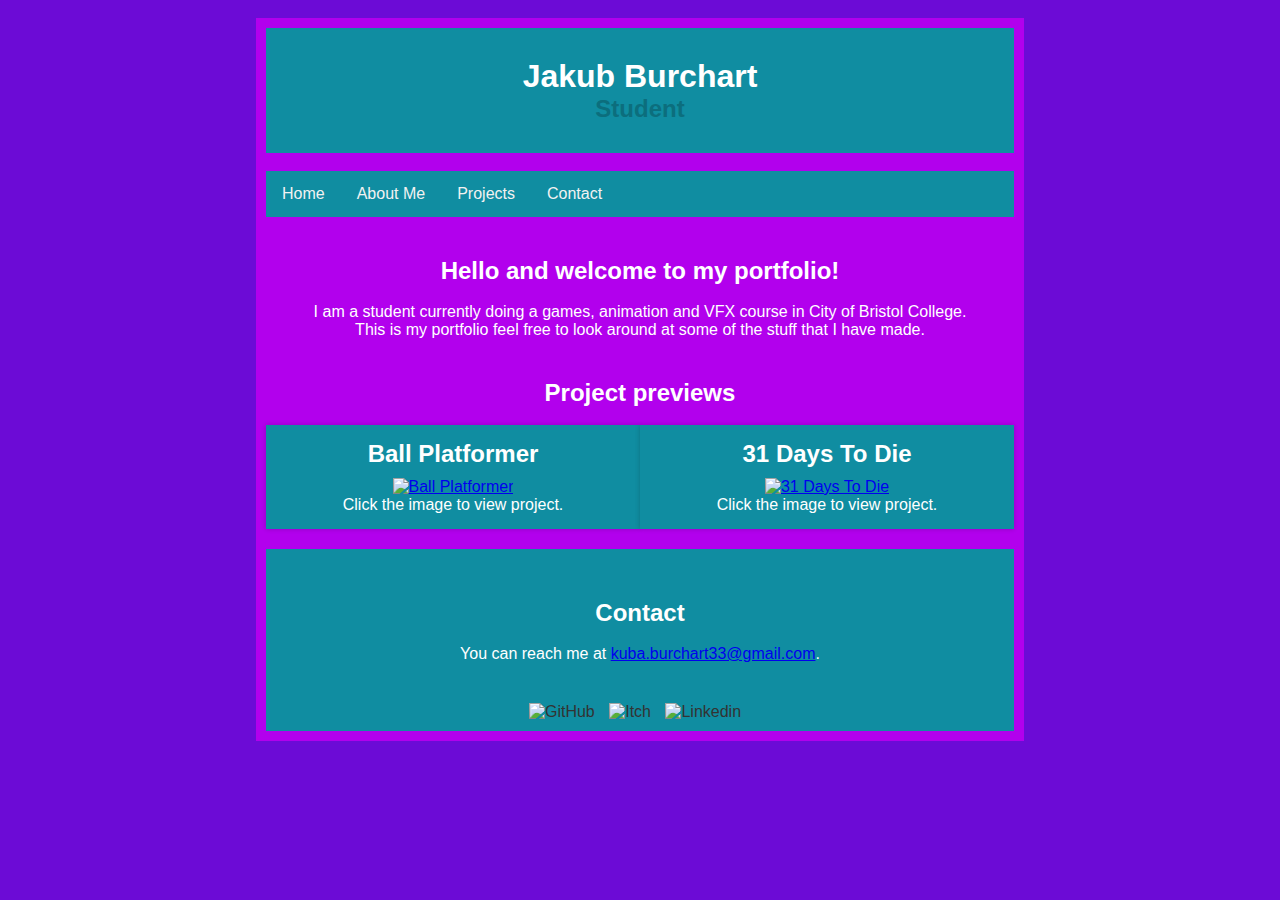
==== index.html @ c7e7e475 "responsive 2 columns" ====
<!DOCTYPE html>
<html lang="en">
<head>
    <meta charset="UTF-8">
    <meta name="viewport" content="width=device-width, initial-scale=1.0">
    <title>Jakub Burchart - Portfolio</title>
    <link rel="icon" type="image/x-icon" href="github-icon.png">
    <link rel="stylesheet" href="style.css">
</head>
<body>
    <br>
    <div class="row">
        <div class="column lside">

        </div>

        <div class="column middle">

            <header>
                <h1>Jakub Burchart</h1>
                <h2 style="color:#0C6E7D">Student</h2>
            </header>
            <br>

            <div class="topnav">
                <a href="index.html">Home</a>
                <a href="about.html">About Me</a>
                <a href="projects.html">Projects</a>
                <a href="#contact">Contact</a>
            </div>



            <section id="home">
                <h2>Hello and welcome to my portfolio!</h2>
                <br>
                <p>I am a student currently doing a games, 
                    animation and VFX course in City of Bristol College. 
                    This is my portfolio feel free to look around at some 
                    of the stuff that I have made.</p>
            </section>

            <section id="personal">
                <h2>Project previews</h2>
                <br>
                <div class="columns">
                    <div class="project">
                        <h2 class="project-title">Ball Platformer</h2>
                        <a href="projects.html#BallPlatformer"><img src="BallPlatformer.png" alt="Ball Platformer"class="project-images"></a>
                        <p>Click the image to view project.</p>
                    </div>
                    
                    <div class="project">
                        <h2 class="project-title"">31 Days To Die</h2>
                        <a href="projects.html#31DaysToDie"><img src="31DaysToDie.PNG" alt="31 Days To Die" class="project-images"></a>
                        <p>Click the image to view project.</p>
                    </div>
                </div>
                
            </section>

            <footer>
                <section id="contact">
                    <h2>Contact</h2>
                    <br>
                    <p>You can reach me at <a href="mailto:kuba.burchart33@gmail.com">kuba.burchart33@gmail.com</a>.</p>
                </section>
                <div class="social">
                    <a href="https://github.com/Cosmava" target="_blank"><img src="github-icon.png" alt="GitHub"></a>
                    <a href="https://cosmava.itch.io/" target="_blank"><img src="itch-icon.png" alt="Itch"></a>
                    <a href="https://www.linkedin.com/in/jakub-burchart-843a45293/" target="_blank"><img src="linkedin-icon.png" alt="Linkedin"></a>
                    <!-- Add links to your other social media profiles here -->
                </div>
            </footer>

            </div>
        

        <div class="column rside">
        
        </div>
    </div>

    <br>
</body>
<!-- V&J <3 -->
</html>
---- style.css ----
*{
    box-sizing: border-box;
}

/* Reset some default styles */
body, h1, h2, h3, p {
    margin: 0;
    padding: 0;
}

/* Set a background color and text color */
body {
    background-color: #6C0BD6;
    color: #fff;
    font-family: sans-serif;
}

/* Style the header and navigation menu */
header {
    background-color: #108DA1;
    color: #fff;
    padding: 30px 0;
    text-align: center;
}

.topnav{
    overflow: hidden;
    background-color: #108DA1;
}

.topnav a{
    float: left;
    display: block;
    color: #f2f2f2;
    text-align: center;
    padding: 14px 16px;
    text-decoration: none;
}
.topnav a:hover{
    background-color: #0C6E7D;
}

.column{
    float: left;
    padding: 10px;
}

.column.lside{
    width: 20%;
    text-align: left;

}
.column.middle{
    width: 60%;
    text-align: center; 
    background-color: #B200ED;   
}
.column.rside{
    width: 20%;
    text-align: right;
}
.row:after{
    content: "";
    display: table;
    clear: both;
}

/* Style the sections */
section {
    padding: 40px;
}

.project-title{
    margin-bottom: 10px;
}

#personal{
    margin: 0;
    padding: 0;
}

.columns{
    display: flex;
}



/* Style the project boxes */
.project {
    width: 50%;
    margin-bottom: 20px;
    padding: 15px;
    background-color: #108DA1;
    box-shadow: 0px 0px 5px rgba(0, 0, 0, 0.2);
    text-align: center;
}

.project-images{
    height: 20vh;
    width: 25vw;
    object-fit: cover;

}

@media(max-width: 700px){
    .columns{
        display: block;
    }
    .project{
        width: 100%;
    }

    .project-images{
        width: 40vw;


    }

}

@media(min-width: 1000px){
    .project{
        text-align: center;
    }
    .project-images{
        height: 30vh;


    }
}

/* Style the social media links */
.social a {
    margin-right: 10px;
    text-decoration: none;
    color: #333;
}


/* Style the footer */
footer {
    background-color: #108DA1;
    color: #fff;
    text-align: center;
    padding: 10px 0;
}

footer img {
    width: 30px;
    height: 30px;
}

.textLink{
    color:white;
}

/* .responsive {
    max-width: 100%;
    height: auto;
  } */

@media only screen and (max-width: 800px) {
    /* For mobile phones: */
         .topnav a{
        width: 100%;
        }
        h1 {
            font-size: 4vw;
        }
        h2{
            font-size: 3vw;
        }
        h3{
            font-size: 2vw;
        }
        a{
            font-size: 3vw;
        }
    }
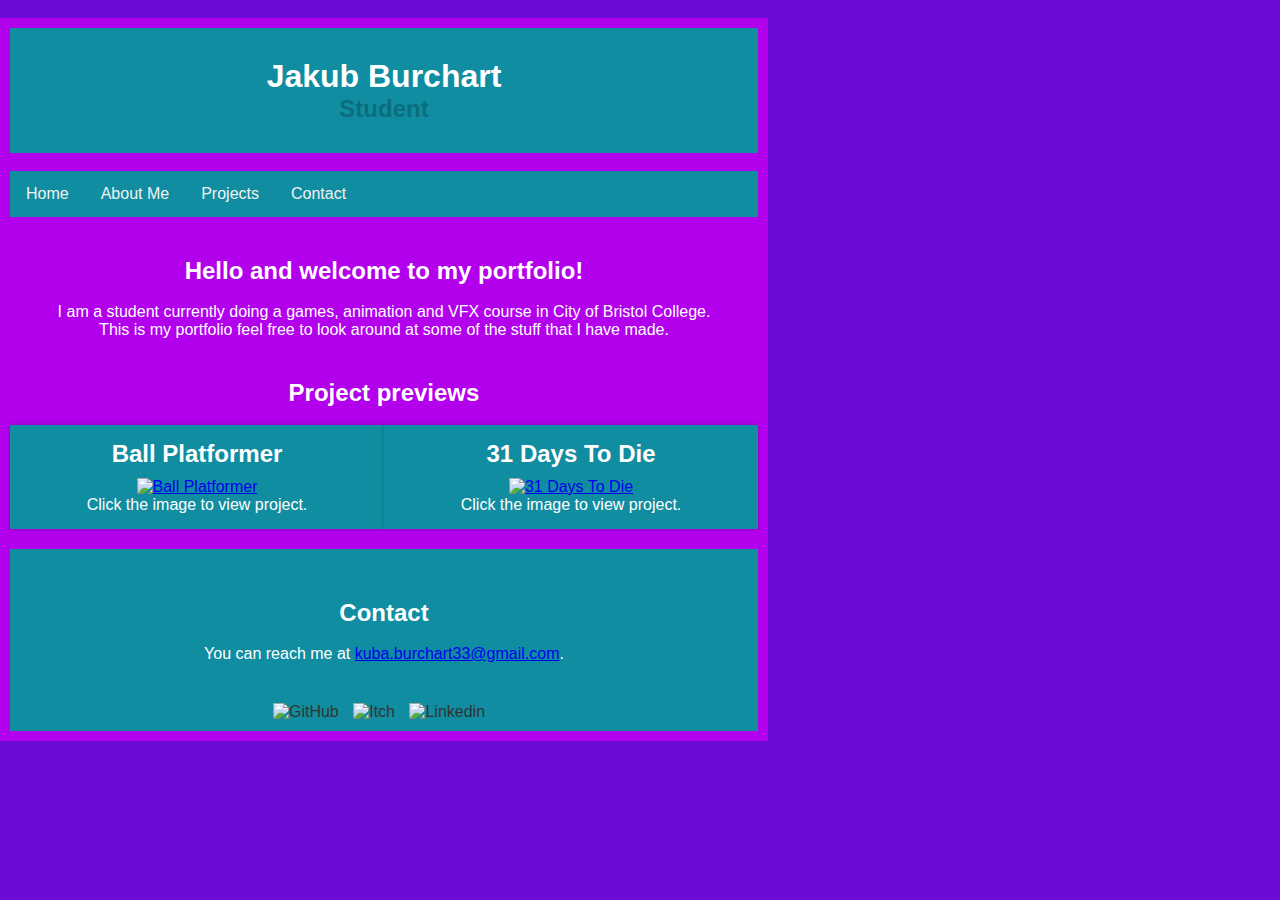
==== commit b65aaa77: "last correction :)" ====
--- a/index.html
+++ b/index.html
@@ -10,9 +10,9 @@
 <body>
     <br>
     <div class="row">
-        <div class="column lside">
+        <!-- <div class="column lside">
 
-        </div>
+        </div> -->
 
         <div class="column middle">
 
@@ -76,7 +76,7 @@
             </div>
         
 
-        <div class="column rside">
+        <div>
         
         </div>
     </div>
--- a/style.css
+++ b/style.css
@@ -59,11 +59,11 @@
     width: 20%;
     text-align: right;
 }
-.row:after{
+/* .row:after{
     content: "";
     display: table;
     clear: both;
-}
+} */
 
 /* Style the sections */
 section {
@@ -83,7 +83,10 @@
     display: flex;
 }
 
-
+#professional{
+    padding: 0;
+    margin-bottom: 20px;
+}
 
 /* Style the project boxes */
 .project {
@@ -95,6 +98,23 @@
     text-align: center;
 }
 
+.project1{
+    padding: 15px;
+    background-color: #108DA1;
+    box-shadow: 0px 0px 5px rgba(0, 0, 0, 0.2);
+    text-align: center;
+    margin-left: 30px;
+    margin-right: 30px;
+    display: flex;
+    flex-direction: column;
+}
+
+
+.paragraph{
+    margin: 10px 10px;
+}
+
+
 .project-images{
     height: 20vh;
     width: 25vw;
@@ -111,11 +131,13 @@
     }
 
     .project-images{
-        width: 40vw;
-
-
-    }
-
+        width: 180px;
+    }
+
+}
+
+.column.middle{
+    min-width: 500px;
 }
 
 @media(min-width: 1000px){
@@ -126,6 +148,12 @@
         height: 30vh;
 
 
+    }
+}
+
+@media(max-width: 630px){
+    .column.middle{
+        width: 100%;
     }
 }
 
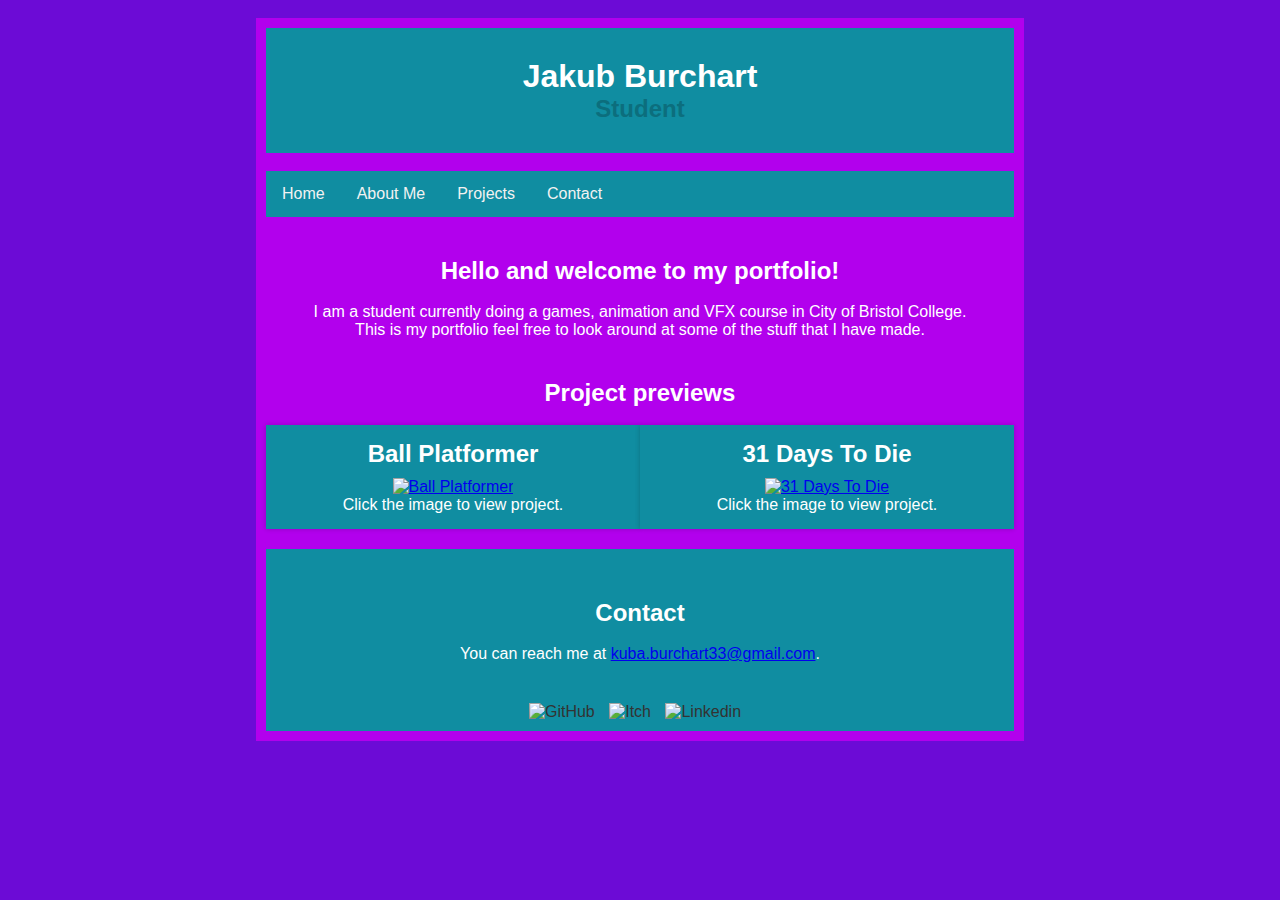
==== commit 92c8d3fb: "made the home page aligned to center" ====
--- a/index.html
+++ b/index.html
@@ -10,9 +10,9 @@
 <body>
     <br>
     <div class="row">
-        <!-- <div class="column lside">
+        <div class="column lside">
 
-        </div> -->
+        </div>
 
         <div class="column middle">
 
--- a/style.css
+++ b/style.css
@@ -155,6 +155,11 @@
     .column.middle{
         width: 100%;
     }
+
+    .project-images{
+        width: 300px;
+        height: 200px;
+    }
 }
 
 /* Style the social media links */
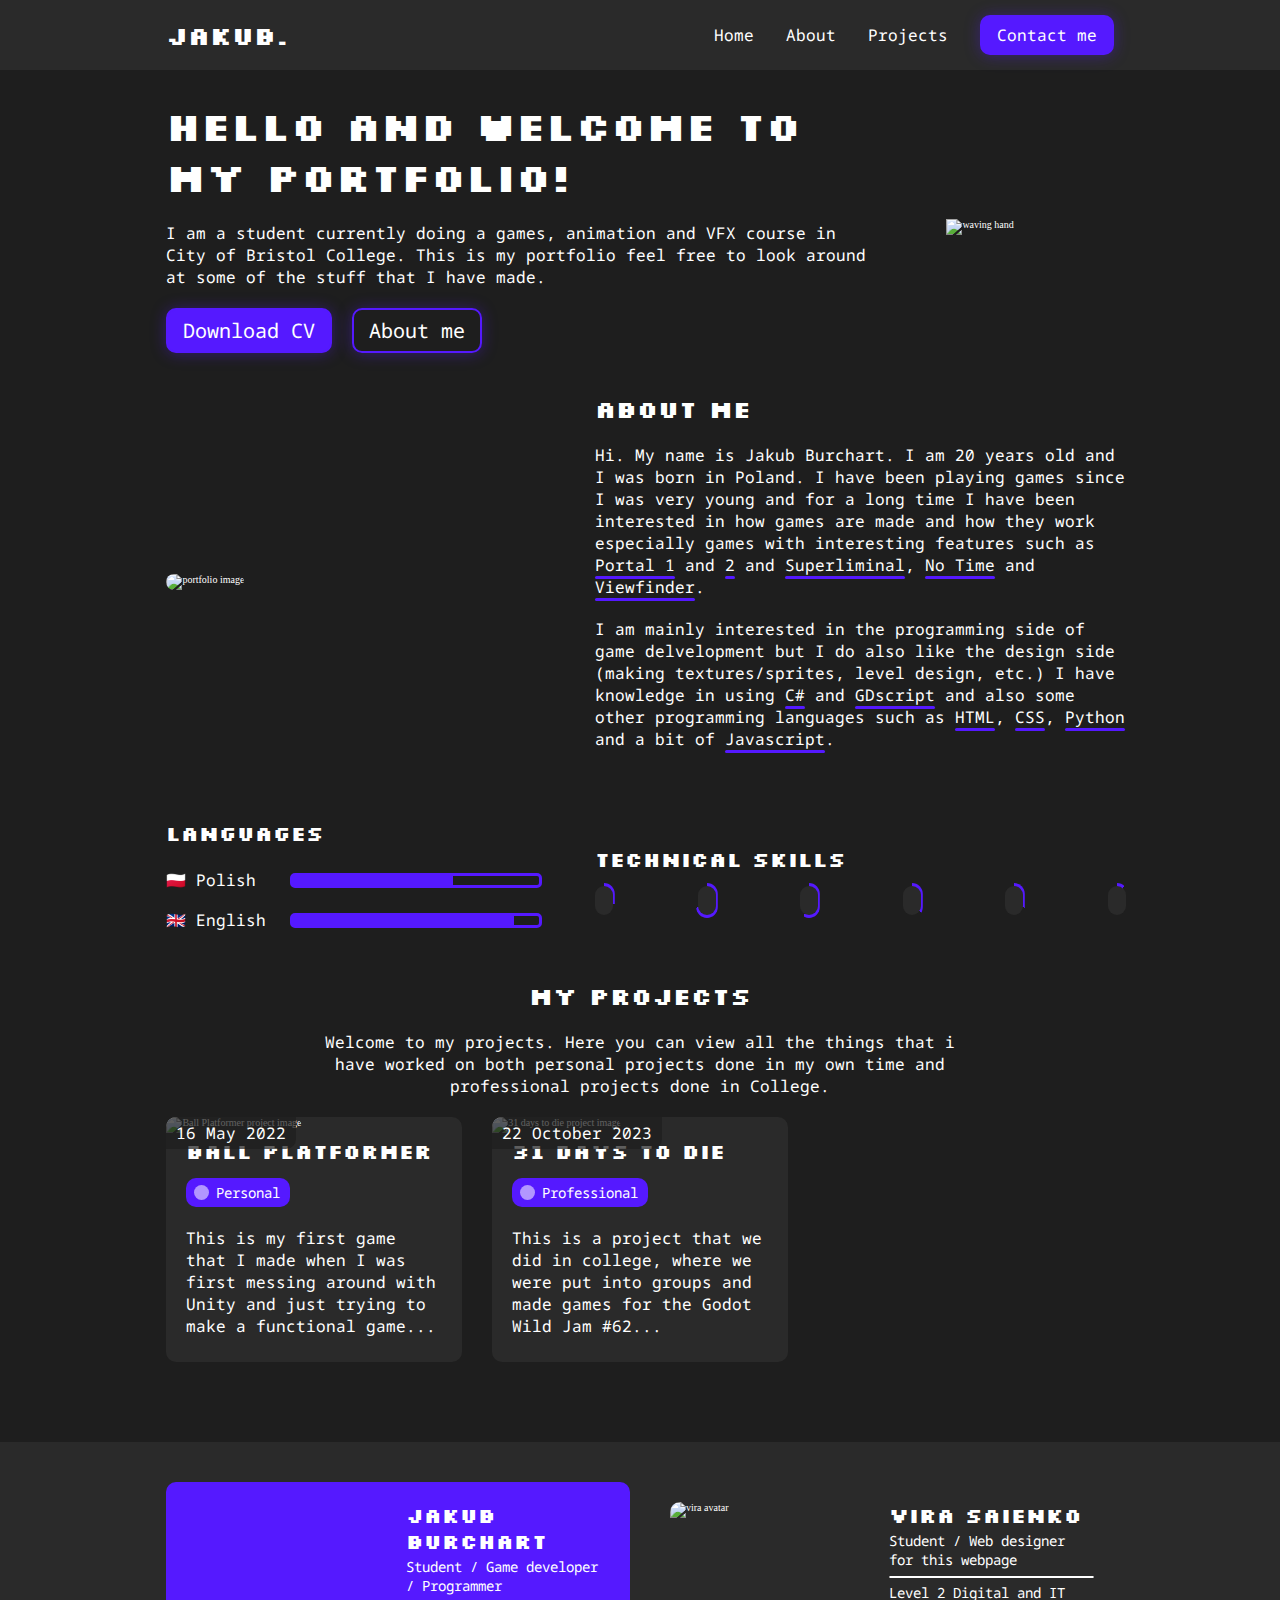
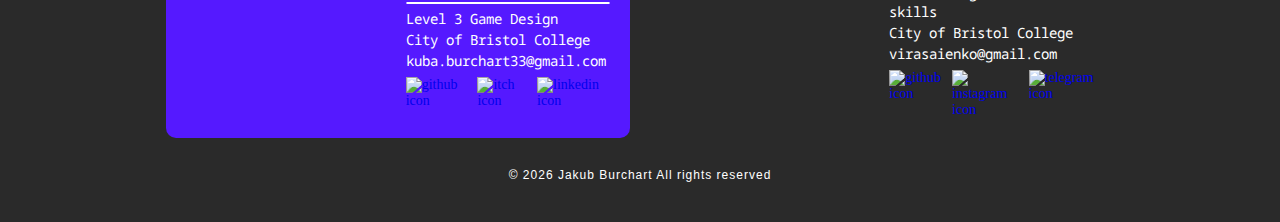
==== commit aa83b921: "Portfolio upgrade" ====
--- a/index.html
+++ b/index.html
@@ -1,87 +1,391 @@
 <!DOCTYPE html>
 <html lang="en">
-<head>
-    <meta charset="UTF-8">
-    <meta name="viewport" content="width=device-width, initial-scale=1.0">
-    <title>Jakub Burchart - Portfolio</title>
-    <link rel="icon" type="image/x-icon" href="github-icon.png">
-    <link rel="stylesheet" href="style.css">
-</head>
-<body>
-    <br>
-    <div class="row">
-        <div class="column lside">
-
-        </div>
-
-        <div class="column middle">
-
-            <header>
-                <h1>Jakub Burchart</h1>
-                <h2 style="color:#0C6E7D">Student</h2>
-            </header>
-            <br>
-
-            <div class="topnav">
-                <a href="index.html">Home</a>
-                <a href="about.html">About Me</a>
-                <a href="projects.html">Projects</a>
-                <a href="#contact">Contact</a>
-            </div>
-
-
-
-            <section id="home">
-                <h2>Hello and welcome to my portfolio!</h2>
-                <br>
-                <p>I am a student currently doing a games, 
-                    animation and VFX course in City of Bristol College. 
-                    This is my portfolio feel free to look around at some 
-                    of the stuff that I have made.</p>
-            </section>
-
-            <section id="personal">
-                <h2>Project previews</h2>
-                <br>
-                <div class="columns">
-                    <div class="project">
-                        <h2 class="project-title">Ball Platformer</h2>
-                        <a href="projects.html#BallPlatformer"><img src="BallPlatformer.png" alt="Ball Platformer"class="project-images"></a>
-                        <p>Click the image to view project.</p>
-                    </div>
-                    
-                    <div class="project">
-                        <h2 class="project-title"">31 Days To Die</h2>
-                        <a href="projects.html#31DaysToDie"><img src="31DaysToDie.PNG" alt="31 Days To Die" class="project-images"></a>
-                        <p>Click the image to view project.</p>
-                    </div>
-                </div>
-                
-            </section>
-
-            <footer>
-                <section id="contact">
-                    <h2>Contact</h2>
-                    <br>
-                    <p>You can reach me at <a href="mailto:kuba.burchart33@gmail.com">kuba.burchart33@gmail.com</a>.</p>
-                </section>
-                <div class="social">
-                    <a href="https://github.com/Cosmava" target="_blank"><img src="github-icon.png" alt="GitHub"></a>
-                    <a href="https://cosmava.itch.io/" target="_blank"><img src="itch-icon.png" alt="Itch"></a>
-                    <a href="https://www.linkedin.com/in/jakub-burchart-843a45293/" target="_blank"><img src="linkedin-icon.png" alt="Linkedin"></a>
-                    <!-- Add links to your other social media profiles here -->
-                </div>
-            </footer>
-
-            </div>
-        
-
-        <div>
-        
-        </div>
-    </div>
-
-    <br>
-</body>
-<!-- V&J <3 -->
-</html>+  <head>
+    <meta charset="UTF-8" />
+    <meta name="viewport" content="width=device-width, initial-scale=1.0" />
+    <title>Jakub Burchart</title>
+    <link rel="stylesheet" href="styles.css" />
+    <link rel="icon" type="image/x-icon" href="/images/favicon2.png" />
+
+    <!-- Fonts -->
+    <link rel="preconnect" href="https://fonts.googleapis.com" />
+    <link rel="preconnect" href="https://fonts.gstatic.com" crossorigin />
+    <link
+      href="https://fonts.googleapis.com/css2?family=Noto+Sans+Mono:wght@100..900&family=Silkscreen:wght@400;700&display=swap"
+      rel="stylesheet"
+    />
+
+    <!-- Icons -->
+    <script
+      src="https://kit.fontawesome.com/6deba7d055.js"
+      crossorigin="anonymous"
+    ></script>
+  </head>
+  <body>
+    <nav class="nav-bar">
+      <div class="title" id="logoHomeLink">Jakub.</div>
+      <ul>
+        <li id="links">
+          <div class="night-mode"></div>
+          <!-- <div class="toggle-container">
+            <input type="checkbox" id="darkModeToggle" />
+            <label for="darkModeToggle" class="toggleButton"></label>
+          </div> -->
+          <div class="a" id="homeLink">Home</div>
+          <div class="a" id="aboutLink">About</div>
+          <div class="a" id="projectLink">Projects</div>
+          <button class="main-button" id="contactMeBtn">Contact me</button>
+        </li>
+        <div class="menu" onclick="transformMenu()">
+          <div class="line line-1"></div>
+          <div class="line line-2"></div>
+          <div class="line line-3"></div>
+        </div>
+      </ul>
+    </nav>
+
+    <main>
+      <!-- Section 1 Header -->
+      <section class="section home" id="home">
+        <div class="home-text">
+          <h1>Hello and welcome to my portfolio!</h1>
+          <p>
+            I am a student currently doing a games, animation and VFX course in
+            City of Bristol College. This is my portfolio feel free to look
+            around at some of the stuff that I have made.
+          </p>
+          <div class="buttons">
+            <a href="./files/CV.pdf" download="">
+              <button class="main-button">Download CV</button>
+            </a>
+            <button class="another-button" id="aboutMe2">About me</button>
+          </div>
+        </div>
+        <div class="wave-emoji">
+          <img src="./images/waving hand.png" alt="waving hand" />
+        </div>
+      </section>
+
+      <!-- section 2 About me -->
+      <section class="section about-me" id="aboutMe">
+        <div class="portfolio-image">
+          <img
+            src="images/night.png"
+            alt="portfolio image"
+            id="portfolioImage"
+          />
+        </div>
+        <div class="about-me-text">
+          <h2>About me</h2>
+          <p>
+            Hi. My name is Jakub Burchart. I am <span id="age"></span> years old
+            and I was born in Poland. I have been playing games since I was very
+            young and for a long time I have been interested in how games are
+            made and how they work especially games with interesting features
+            such as
+            <a
+              href="https://store.steampowered.com/app/400/Portal/"
+              class="link-hover"
+              >Portal 1</a
+            >
+            and
+            <a
+              href="https://store.steampowered.com/app/620/Portal_2/"
+              class="link-hover"
+              >2</a
+            >
+            and
+            <a
+              href="https://store.steampowered.com/app/1049410/Superliminal/"
+              class="link-hover"
+              >Superliminal</a
+            >,
+            <a
+              href="https://store.steampowered.com/app/1043340/No_Time/"
+              class="link-hover"
+              >No Time</a
+            >
+            and
+            <a
+              href="https://store.steampowered.com/app/1382070/Viewfinder/"
+              class="link-hover"
+              >Viewfinder</a
+            >.
+          </p>
+
+          <p>
+            I am mainly interested in the programming side of game delvelopment
+            but I do also like the design side (making textures/sprites, level
+            design, etc.) I have knowledge in using <a
+              href="https://en.wikipedia.org/wiki/C_Sharp_(programming_language)"
+              class="link-hover"
+              >C#</a
+            >
+            and
+            <a href="https://gdscript.com/" class="link-hover">GDscript</a> and
+            also some other programming languages such as
+            <a href="https://en.wikipedia.org/wiki/HTML" class="link-hover"
+              >HTML</a
+            >,
+            <a href="https://en.wikipedia.org/wiki/CSS" class="link-hover"
+              >CSS</a
+            >,
+            <a
+              href="https://en.wikipedia.org/wiki/Python_(programming_language)"
+              class="link-hover"
+              >Python</a
+            >
+            and a bit of
+            <a
+              href="https://en.wikipedia.org/wiki/JavaScript"
+              class="link-hover"
+              >Javascript</a
+            >.
+          </p>
+        </div>
+
+        <div class="languages">
+          <h3>Languages</h3>
+          <div>
+            <div class="language-grid polish-language">
+              <p>🇵🇱 Polish</p>
+              <div class="polish-line"></div>
+            </div>
+            <div class="language-grid english-language">
+              <p>🇬🇧 English</p>
+              <div class="english-line"></div>
+            </div>
+          </div>
+        </div>
+
+        <div class="technical-skills">
+          <h3>Technical skills</h3>
+          <div class="boxes">
+            <div class="box">
+              <img src="./images/icons/c-icon.png" alt="" />
+            </div>
+            <div class="box">
+              <img src="./images/icons/GDscript-icon.png" alt="" />
+            </div>
+            <div class="box">
+              <img src="./images/icons/python icon.png" alt="" />
+            </div>
+            <div class="box">
+              <img src="./images/icons/html.png" alt="" />
+            </div>
+            <div class="box">
+              <img src="./images/icons/css.png" alt="" />
+            </div>
+            <div class="box">
+              <img src="./images/icons/javascript.png" alt="" />
+            </div>
+          </div>
+        </div>
+      </section>
+
+      <!-- Section 3 -->
+      <section class="section projects" id="projects">
+        <h2 class="center">My projects</h2>
+        <p class="center">
+          Welcome to my projects. Here you can view all the things that i have
+          worked on both personal projects done in my own time and professional
+          projects done in College.
+        </p>
+
+        <div class="projects-grid">
+          <div class="card" onclick="openPopUp('preview1')">
+            <img
+              src="./images/BallPlatformer header.png"
+              alt="Ball Platformer project image"
+            />
+            <div class="text-card-container">
+              <h3>Ball Platformer</h3>
+              <div class="project-type personal">Personal</div>
+              <p>
+                This is my first game that I made when I was first messing
+                around with Unity and just trying to make a functional game...
+              </p>
+            </div>
+          </div>
+          <div class="card" onclick="openPopUp('preview2')">
+            <img
+              src="./images/31DaysToDie header.png"
+              alt="31 days to die project image"
+            />
+            <div class="text-card-container">
+              <h3>31 Days To Die</h3>
+              <div class="project-type professional">Professional</div>
+              <p>
+                This is a project that we did in college, where we were put into
+                groups and made games for the Godot Wild Jam #62...
+              </p>
+            </div>
+          </div>
+        </div>
+      </section>
+
+      <!-- project pop-ups -->
+      <div class="pop-up-container" id="preview1">
+        <div class="pop-up-inner">
+          <div class="closeBtn" onclick="closePopUp('preview1')"></div>
+          <h2>Ball Platformer</h2>
+          <div class="pop-up-inner-columns">
+            <img
+              src="./images/BallPlatformer header.png"
+              alt="BallPlatformer project image"
+            />
+            <div class="mini-description">
+              <p><span class="bold">Software used</span>: Unity</p>
+              <p><span class="bold">Audience</span>: teenagers</p>
+              <p><span class="bold">Release Date</span>: 16 May 2022</p>
+              <p><span class="bold">Levels</span>: 5 levels</p>
+              <p><span class="bold">Characters</span>: ball</p>
+              <a href="https://cosmava.itch.io/ball-platformer" target="_blank">
+                <button class="main-button">
+                  <i class="fa-solid fa-download"></i>Download
+                </button>
+              </a>
+            </div>
+          </div>
+          <p>
+            This is my first game that I made when I was first messing around
+            with Unity and just trying to make a functional game. It is very
+            basic with no sounds and no music and only 5 levels. Looking back I
+            would change a lot but I am proud of it as it is my first ever game
+            that I made with close to no knowledge of how to code.
+          </p>
+          <video class="project-video" controls>
+            <source src="./files/ball platformer.mp4" type="video/mp4" />
+            Your browser does not support the video tag.
+          </video>
+        </div>
+      </div>
+
+      <div class="pop-up-container" id="preview2">
+        <div class="pop-up-inner">
+          <div class="closeBtn" onclick="closePopUp('preview2')"></div>
+          <h2>31 days to die</h2>
+          <div class="pop-up-inner-columns">
+            <img
+              src="./images/31DaysToDie header.png"
+              alt="BallPlatformer project image"
+            />
+            <div class="mini-description">
+              <p><span class="bold">Software used</span>: Godot</p>
+              <p><span class="bold">Audience</span>: teenagers</p>
+              <p><span class="bold">Release Date</span>: 22 October 2023</p>
+              <p><span class="bold">Levels</span>: 5 levels</p>
+              <p>
+                <span class="bold">Characters</span>: apple (like a weapon),
+                person, squirrels
+              </p>
+              <a
+                href="https://moonjam-productions.itch.io/31-days-to-die"
+                target="_blank"
+              >
+                <button class="main-button">
+                  <i class="fa-solid fa-download"></i>Download
+                </button>
+              </a>
+            </div>
+          </div>
+          <p>
+            This is a project that we did in college, where we were put into
+            groups and made games for the Godot Wild Jam #62. I mainly focused
+            on the programming side of the game. It is a Doom-like wave survival
+            game. I am very happy with how it turned out. The story of the game
+            is that you play as a living apple and you need to protect your boss
+            who lives in a giant pumpkin while being attacked by giant squirrels
+            and you only weapon is throwing apples at them (Until layer where
+            you unlock anoh another weapon but you have to play it to find out
+            what it is). Overall the game came out pretty good there are a few
+            things that we could improve like variety of enemies but as we are
+            still learning I think we did a really good job.
+          </p>
+          <video class="project-video" controls>
+            <source src="./files/31 days to die.mp4" type="video/mp4" />
+            Your browser does not support the video tag.
+          </video>
+          <script src="https://player.vimeo.com/api/player.js"></script>
+        </div>
+      </div>
+    </main>
+
+    <footer class="footer" id="footer">
+      <div class="flex">
+        <div class="contact-card">
+          <img src="./images/night.png" alt="" />
+          <div class="contact-card-text">
+            <div>
+              <h3>Jakub Burchart</h3>
+              <p>Student / Game developer / Programmer</p>
+              <hr class="white-line" />
+              <p>Level 3 Game Design</p>
+              <p>City of Bristol College</p>
+              <p>kuba.burchart33@gmail.com</p>
+            </div>
+            <div class="contact-icons">
+              <div>
+                <a href="https://github.com/Cosmava">
+                  <img src="./images/icons/github logo.png" alt="github icon" />
+                </a>
+              </div>
+              <div>
+                <a href="https://cosmava.itch.io/">
+                  <img src="./images/icons/itch logo.png" alt="itch icon" />
+                </a>
+              </div>
+              <div>
+                <a href="https://www.linkedin.com/in/jakub-burchart-843a45293/">
+                  <img src="./images/icons/inch logo.png" alt="linkedin icon" />
+                </a>
+              </div>
+            </div>
+          </div>
+        </div>
+
+        <div class="contact-card">
+          <img src="./images/vira-avatar.png" alt="vira avatar" />
+          <div class="contact-card-text">
+            <div>
+              <h3>Vira Saienko</h3>
+              <p>Student / Web designer for this webpage</p>
+              <hr />
+              <p>Level 2 Digital and IT skills</p>
+              <p>City of Bristol College</p>
+              <p>virasaienko@gmail.com</p>
+            </div>
+            <div class="contact-icons">
+              <div>
+                <a href="https://github.com/sweet-orchard">
+                  <img src="./images/icons/github logo.png" alt="github icon" />
+                </a>
+              </div>
+              <div>
+                <a href="https://www.instagram.com/kot_bob/">
+                  <img
+                    src="./images/icons/instagram logo.png"
+                    alt="instagram icon"
+                  />
+                </a>
+              </div>
+              <div>
+                <a href="https://t.me/vira_saienko">
+                  <img
+                    src="./images/icons/telegram logo.png"
+                    alt="telegram icon"
+                  />
+                </a>
+              </div>
+            </div>
+          </div>
+        </div>
+      </div>
+      <div class="footer-rights">
+        &copy; <span id="currentYear"></span> Jakub Burchart All rights reserved
+      </div>
+    </footer>
+
+    <script src="functions.js"></script>
+  </body>
+</html>
--- a/styles.css
+++ b/styles.css
@@ -0,0 +1,980 @@
+*,
+*::after,
+*::before {
+  box-sizing: border-box;
+  margin: 0;
+  padding: 0;
+}
+
+:root {
+  --font-paragraph: Noto Sans Mono, sans-serif;
+  --font-header: Silkscreen, sans-serif;
+  --body-background-color: #1e1e1e;
+  --text-color: white;
+  --second-main-color: #2a2a2a;
+  --bright-main-color: #5519ff;
+  --shadow-bright-main-color: #5619ff5c;
+  --hover-bright-main-color: #4513d0;
+  --padding: max(24vw, 15rem);
+  --buttons-white-color: white;
+}
+
+.lightMode {
+  --body-background-color: #ffffff;
+  --text-color: rgb(20, 20, 20);
+  --second-main-color: rgb(237, 237, 237);
+}
+
+/* default settings */
+html {
+  font-size: 62.5%;
+}
+
+a {
+  text-decoration: none;
+}
+
+body {
+  background-color: var(--body-background-color);
+}
+
+.section {
+  padding-inline: var(--padding);
+  padding-block: min(10vh, 2rem);
+}
+
+h1 {
+  font-family: var(--font-header);
+  font-size: 4em;
+}
+
+h2 {
+  font-size: 2.4em;
+  font-family: var(--font-header);
+}
+
+h3 {
+  font-size: 2em;
+  font-family: var(--font-header);
+  margin-bottom: 1.4rem;
+}
+
+p {
+  font-family: var(--font-paragraph);
+  font-size: 1.6em;
+  margin-top: 20px;
+  margin-bottom: 20px;
+}
+
+/* Navigation bar */
+.nav-bar {
+  padding: 15px var(--padding);
+  display: flex;
+  position: fixed;
+  width: 100%;
+  background-color: var(--second-main-color);
+  justify-content: space-between;
+  align-items: center;
+  z-index: 10;
+
+  & .title {
+    font-size: 2.5em;
+    font-family: var(--font-header);
+    font-weight: 600;
+    color: var(--text-color);
+    cursor: pointer;
+    transition: all 300ms ease;
+    user-select: none;
+
+    &:hover {
+      transform: scale(1.2);
+    }
+  }
+
+  & ul {
+    list-style: none;
+
+    & .night-mode {
+      width: 25px;
+      height: 25px;
+      background-color: transparent;
+      background-image: url("./images/icons/moon.png");
+      background-size: contain;
+      cursor: pointer;
+      transition: all 0.4s ease;
+
+      &:hover {
+        transform: scale(1.2);
+      }
+    }
+
+    /* also #links */
+    & li {
+      display: flex;
+      gap: 2em;
+      font-size: 1.6em;
+      font-family: var(--font-paragraph);
+      align-items: center;
+
+      & .a {
+        color: var(--text-color);
+        position: relative;
+        cursor: pointer;
+        user-select: none;
+
+        &::after {
+          content: "";
+          position: absolute;
+          bottom: -4px;
+          border-radius: 3px;
+          scale: 0 1;
+          left: 0;
+          height: 2.5px;
+          width: 100%;
+          background-color: #5519ff;
+          transition: all 200ms ease-in-out;
+        }
+      }
+
+      & .a:hover::after {
+        scale: 1 1;
+      }
+    }
+  }
+}
+
+/* Button styles */
+.main-button {
+  font-size: 1em;
+  color: var(--buttons-white-color);
+  border: 2px solid var(--bright-main-color);
+  border-radius: 10px;
+  font-family: var(--font-paragraph);
+  font-size: 1em;
+  padding: 7px 15px;
+  background-color: var(--bright-main-color);
+  cursor: pointer;
+  user-select: none;
+  box-shadow: var(--shadow-bright-main-color) 0px 1px 15px;
+
+  &:hover {
+    background-color: var(--hover-bright-main-color);
+  }
+}
+
+.another-button {
+  font-size: 1em;
+  color: var(--text-color);
+  border: 2px solid var(--bright-main-color);
+  border-radius: 10px;
+  font-family: var(--font-paragraph);
+  font-size: 1em;
+  padding: 7px 15px;
+  background-color: transparent;
+  cursor: pointer;
+  user-select: none;
+  box-shadow: var(--shadow-bright-main-color) 0px 1px 15px;
+
+  &:hover {
+    box-shadow: #5519ff 0px 1px 15px;
+  }
+}
+
+/* Section 1 Header */
+.home {
+  padding-top: 10em;
+  color: var(--text-color);
+  display: flex;
+  align-items: center;
+  justify-content: space-between;
+  gap: 8em;
+
+  & .home-text {
+    max-width: 70em;
+  }
+
+  & .home-text .buttons {
+    font-size: 2em;
+    display: flex;
+    gap: 20px;
+  }
+
+  & .wave-emoji {
+    width: 400px;
+    cursor: pointer;
+
+    &:hover {
+      animation: wave 0.5s infinite alternate;
+    }
+  }
+}
+
+/* Add some animation when hover waving hand */
+@keyframes wave {
+  from {
+    transform: rotate(0deg);
+  }
+
+  to {
+    transform: rotate(10deg);
+  }
+}
+
+/* Section 2 About me */
+.about-me {
+  display: grid;
+  grid-template-columns: 40% 56%;
+  gap: 5rem;
+  color: var(--text-color);
+  align-items: center;
+}
+
+.portfolio-image > img {
+  width: 90%;
+  border-radius: 10px;
+}
+
+.about-me-text {
+  align-self: center;
+}
+
+.link-hover {
+  color: var(--text-color);
+  position: relative;
+  transition: all 0.3s ease;
+
+  &::after {
+    content: "";
+    position: absolute;
+    height: 3px;
+    bottom: -3px;
+    left: 0;
+    background-color: var(--bright-main-color);
+    width: 100%;
+    border-radius: 5px;
+    transition: all 0.3s ease;
+  }
+
+  &:hover {
+    color: white;
+  }
+
+  &:hover::after {
+    height: 100%;
+    z-index: -1;
+  }
+}
+
+/* Language section */
+.polish-line,
+.english-line {
+  width: 95%;
+  height: 15px;
+  border-radius: 5px;
+  position: relative;
+  background-color: transparent;
+  border: 3px solid var(--bright-main-color);
+  cursor: pointer;
+}
+
+.polish-line::before {
+  content: "";
+  position: absolute;
+  height: 100%;
+  width: 65%;
+  left: 0;
+  top: 0;
+  background-color: var(--bright-main-color);
+}
+
+.english-line::before {
+  content: "";
+  position: absolute;
+  height: 100%;
+  width: 90%;
+  left: 0;
+  top: 0;
+  background-color: var(--bright-main-color);
+}
+
+.language-grid {
+  display: grid;
+  grid-template-columns: 30% 70%;
+  align-items: center;
+  grid-template-rows: 4em;
+  gap: 1em;
+}
+
+/* Technical skills */
+.boxes {
+  display: flex;
+  justify-content: space-between;
+  align-items: center;
+}
+
+.box > img {
+  width: 40px;
+}
+
+.box {
+  background-color: var(--second-main-color);
+  padding: 9px;
+  border-radius: 15px;
+  position: relative;
+  cursor: pointer;
+  transition: all 0.3s ease-in-out;
+}
+
+.box::after {
+  content: "";
+  position: absolute;
+  border-radius: 15px;
+  scale: 1.2;
+  width: 100%;
+  height: 100%;
+  background: conic-gradient(var(--bright-main-color) 70%, transparent);
+  z-index: -1;
+  top: 0;
+  left: 0;
+  transition: all 0.3s ease-in-out;
+}
+
+.box:hover {
+  transform: scale(1.1);
+}
+
+.box:nth-child(1)::after {
+  background: conic-gradient(
+    var(--bright-main-color) 30%,
+    transparent 30% 100%
+  );
+}
+
+.box:nth-child(2)::after {
+  background: conic-gradient(
+    var(--bright-main-color) 65%,
+    transparent 65% 100%
+  );
+}
+
+.box:nth-child(3)::after {
+  background: conic-gradient(
+    var(--bright-main-color) 55%,
+    transparent 55% 100%
+  );
+}
+
+.box:nth-child(4)::after {
+  background: conic-gradient(
+    var(--bright-main-color) 40%,
+    transparent 40% 100%
+  );
+}
+
+.box:nth-child(5)::after {
+  background: conic-gradient(
+    var(--bright-main-color) 35%,
+    transparent 35% 100%
+  );
+}
+
+.box:nth-child(6)::after {
+  background: conic-gradient(var(--bright-main-color) 7%, transparent 7% 100%);
+}
+
+/* Section 3 Projects */
+.projects {
+  color: var(--text-color);
+  margin-bottom: 60px;
+}
+
+.card > img {
+  width: 300px;
+}
+
+.center {
+  text-align: center;
+}
+
+p[class="center"] {
+  width: 70%;
+  margin-inline: auto;
+}
+
+.projects-grid {
+  display: grid;
+  grid-template-columns: repeat(3, 1fr);
+  gap: 30px;
+}
+
+.card {
+  background-color: var(--second-main-color);
+  border-radius: 10px;
+  position: relative;
+  cursor: pointer;
+  transition: all 0.1s ease;
+
+  &:hover {
+    transform: scale(1.05);
+    outline: 2px solid var(--bright-main-color);
+    box-shadow: var(--shadow-bright-main-color) 0 0 30px;
+  }
+
+  &::before {
+    content: "";
+    position: absolute;
+    background-color: #1e1e1eb6;
+    font-family: var(--font-paragraph);
+    color: var(--buttons-white-color);
+    font-size: 1.6em;
+    padding: 5px 10px;
+    border-bottom-right-radius: 10px;
+    border-top-left-radius: 10px;
+  }
+}
+
+.card:nth-child(1)::before {
+  content: "16 May 2022";
+}
+
+.card:nth-child(2)::before {
+  content: "22 October 2023";
+}
+
+.card > img {
+  width: 100%;
+  height: 45%;
+  object-fit: cover;
+  border-top-left-radius: 10px;
+  border-top-right-radius: 10px;
+}
+
+.text-card-container {
+  padding: 5px 20px;
+}
+
+.project-type {
+  font-size: 1.4rem;
+  font-family: var(--font-paragraph);
+  background-color: var(--bright-main-color);
+  display: inline-block;
+  padding: 5px 10px 5px 30px;
+  border-radius: 10px;
+  position: relative;
+  color: var(--buttons-white-color);
+
+  &::before {
+    content: "";
+    position: absolute;
+    width: 15px;
+    height: 15px;
+    top: 7px;
+    left: 8px;
+    background-color: #b296ff;
+    border-radius: 10px;
+  }
+}
+
+/* Footer */
+
+.contact-icons div a > img {
+  width: 30px;
+  height: 30px;
+  object-fit: cover;
+  font-size: 1.4rem;
+  transition: all 0.1s ease;
+
+  &:hover {
+    transform: scale(1.1);
+  }
+}
+
+.contact-card p {
+  font-size: 1.4rem;
+  margin: 0;
+  margin-bottom: 2px;
+  padding: 0;
+}
+
+.contact-card h3 {
+  margin: 0;
+  padding: 0;
+  margin-bottom: 3px;
+}
+
+hr {
+  border: 1px solid var(--text-color);
+  border-radius: 2px;
+  margin-top: 7px;
+  margin-bottom: 5px;
+}
+
+.footer {
+  padding: 40px var(--padding);
+  background-color: var(--second-main-color);
+  color: var(--text-color);
+}
+
+.flex {
+  display: grid;
+  grid-template-columns: repeat(2, 1fr);
+  gap: 20px;
+}
+
+.float-left {
+  float: left;
+}
+
+.contact-icons {
+  display: flex;
+  gap: 7px;
+}
+
+.contact-card {
+  display: grid;
+  grid-template-columns: repeat(2, 1fr);
+  gap: 15px;
+  padding: 20px;
+  border-radius: 10px;
+}
+
+.contact-card-text {
+  display: flex;
+  flex-direction: column;
+  gap: 5px;
+}
+
+.contact-card > img {
+  width: 100%;
+  border-radius: 10px;
+}
+
+.footer-rights {
+  font-size: 1.2rem;
+  font-family: sans-serif;
+  text-align: center;
+  margin-top: 30px;
+  letter-spacing: 1px;
+}
+
+.contact-card:nth-child(1) {
+  background-color: var(--bright-main-color);
+  color: var(--buttons-white-color);
+}
+
+.white-line {
+  border: 1px solid var(--buttons-white-color);
+}
+
+/* Responsive for devices */
+
+@media (max-width: 1767px) {
+  :root {
+    --padding: max(20vw, 10rem);
+  }
+}
+
+@media (max-width: 1500px) {
+  :root {
+    --padding: max(13vw, 10rem);
+  }
+}
+
+@media (max-width: 1200px) {
+  :root {
+    --padding: max(10vw, 10rem);
+  }
+}
+
+@media (max-width: 1200px) {
+  .wave-emoji > img {
+    width: 300px;
+  }
+}
+
+@media (max-width: 1200px) {
+  .contact-card {
+    grid-template-columns: 1fr;
+  }
+
+  .contact-card > img {
+    display: none;
+  }
+
+  /* .projects-grid {
+    grid-template-columns: repeat(2, 1fr);
+  } */
+
+  .text-card-container > p {
+    font-size: 1.7rem;
+    /* margin-bottom: -40px; */
+  }
+
+  /* .projects-grid {
+    grid-template-rows: 400px;
+  } */
+}
+
+@media (max-width: 1060px) {
+  :root {
+    --padding: min(10vw, 5rem);
+  }
+  .wave-emoji {
+    display: none;
+  }
+
+  .about-me {
+    grid-template-columns: 40% 60%;
+    gap: 0;
+  }
+
+  .about-me-text p:nth-child(3) {
+    display: none;
+  }
+
+  .technical-skills {
+    grid-column-start: 1;
+    grid-column-end: 3;
+    max-width: 50em;
+    margin-top: 40px;
+  }
+
+  .languages {
+    display: none;
+  }
+}
+
+@media (max-width: 950px) {
+  :root {
+    --padding: min(10vw, 13rem);
+  }
+  .projects-grid {
+    grid-template-columns: repeat(2, 1fr);
+  }
+}
+
+@media (max-width: 900px) {
+  .projects-grid {
+    grid-template-columns: repeat(2, 1fr);
+  }
+  p[class="center"] {
+    width: 100%;
+  }
+}
+
+@media (max-width: 855px) {
+  #links {
+    display: none;
+  }
+}
+
+@media (max-width: 850px) {
+  #links {
+    display: flex;
+    flex-direction: column;
+    position: fixed;
+    gap: 20px;
+    width: fit-content;
+    padding: 20px;
+    border-radius: 10px;
+    top: 60px;
+    right: 70px;
+    align-items: start;
+    background-color: var(--second-main-color);
+    box-shadow: #4513d056 1px 1px 50px;
+    border: 2px solid var(--bright-main-color);
+    scale: 0;
+    opacity: 0;
+
+    transition: all 500ms ease;
+  }
+
+  .pop-up-ham-menu {
+    scale: 1 !important;
+    opacity: 1 !important;
+  }
+}
+
+@media (max-width: 850px) {
+  .menu {
+    display: flex;
+    flex-direction: column;
+    width: 3em;
+    height: 2.5em;
+    gap: 5px;
+    z-index: 999;
+    align-items: end;
+    cursor: pointer;
+    transition: all 0.2s ease;
+  }
+
+  .line {
+    width: 100%;
+    height: 100%;
+    background-color: var(--text-color);
+    border-radius: 5px;
+    transition: all 0.2s ease;
+  }
+
+  .line:nth-child(1) {
+    width: 70%;
+  }
+  .menu:hover .line:nth-child(1) {
+    width: 100%;
+  }
+
+  .text-card-container > h3 {
+    font-size: 1.5rem;
+  }
+
+  .text-card-container > p {
+    text-overflow: ellipsis;
+    word-wrap: break-word;
+  }
+}
+
+@media (max-width: 700px) {
+  :root {
+    --padding: max(4vh, 4rem);
+  }
+
+  #links {
+    right: 40px;
+  }
+
+  .text-card-container > h3 {
+    font-size: 2rem;
+  }
+}
+
+@media (max-width: 680px) {
+  /* :root {
+    --padding: min(10vh, 15rem);
+  } */
+
+  .projects-grid {
+    grid-template-columns: 1fr;
+    grid-template-rows: 1fr;
+  }
+
+  .about-me {
+    grid-template-columns: 1fr;
+  }
+
+  .about-me-text h2 {
+    text-align: center;
+  }
+
+  .technical-skills h3 {
+    text-align: center;
+  }
+  .technical-skills {
+    width: 100% !important;
+    grid-column-start: 0 !important;
+    grid-column-end: 0 !important;
+    margin-left: auto;
+    margin-right: auto;
+  }
+
+  .flex {
+    grid-template-columns: 1fr;
+  }
+
+  .contact-card > img {
+    display: none;
+  }
+
+  .card {
+    max-width: 350px;
+    margin-left: auto;
+    margin-right: auto;
+  }
+
+  .contact-card {
+    max-width: 350px;
+    margin-inline: auto;
+  }
+
+  .box > img {
+    width: 30px;
+  }
+
+  h1 {
+    text-align: center;
+  }
+
+  .buttons {
+    justify-content: center;
+  }
+
+  .home p {
+    text-align: center;
+  }
+
+  .about-me p {
+    text-align: center;
+  }
+}
+
+@media (max-width: 650px) {
+  :root {
+    --padding: min(10vh, 3rem);
+  }
+}
+
+@media (max-width: 500px) {
+  h1 {
+    font-size: 3rem;
+  }
+}
+
+@media (max-width: 400px) {
+  :root {
+    --padding: min(10vh, 2rem);
+  }
+
+  #links {
+    right: 20px;
+  }
+
+  .boxes {
+    flex-wrap: wrap;
+    gap: 15px;
+    /* align-items: center; */
+    justify-content: center;
+  }
+
+  .technical-skills {
+    max-width: 280px;
+    margin-top: 0px;
+  }
+
+  /* .box > img {
+    width: 20px;
+  } */
+
+  /* .main-button,
+  .another-button {
+    font-size: 1.3rem;
+  } */
+
+  h1 {
+    font-size: 3rem;
+  }
+
+  .buttons {
+    flex-wrap: wrap;
+  }
+
+  .card {
+    overflow: hidden;
+  }
+}
+
+/* project-pop-up */
+.pop-up-container {
+  position: fixed;
+  inset: 0;
+  display: flex;
+  justify-content: center;
+  z-index: 1000;
+  overflow: scroll;
+  background-color: rgba(0, 0, 0, 0.451);
+  backdrop-filter: blur(3px);
+  display: none;
+  transition: all 0.7s ease;
+}
+
+.pop-up-inner {
+  max-width: 700px;
+  height: fit-content;
+  background-color: var(--second-main-color);
+  margin-top: 5em;
+  margin-bottom: 5em;
+  padding: 30px;
+  color: var(--text-color);
+  border-radius: 20px;
+  box-shadow: rgba(0, 0, 0, 0.101) 1 1 15px;
+}
+
+.pop-up-inner > h2 {
+  text-align: center;
+  margin-bottom: 20px;
+}
+
+.pop-up-inner-columns {
+  display: grid;
+  grid-template-columns: repeat(2, 1fr);
+  position: relative;
+}
+
+.pop-up-inner-columns > img {
+  border-radius: 10px;
+  max-width: 350px;
+  height: 250px;
+  object-fit: cover;
+}
+
+.main-button > i {
+  margin-right: 10px;
+}
+
+.mini-description {
+  margin-left: 20px;
+}
+
+.mini-description > p {
+  margin-top: 0;
+  margin-bottom: 7px;
+}
+
+.mini-description > a > button {
+  margin-top: 10px;
+  font-size: 1.6rem;
+}
+
+.bold {
+  font-weight: 600;
+}
+
+.project-video {
+  width: 100%;
+}
+
+.closeBtn {
+  width: 25px;
+  height: 25px;
+  position: absolute;
+  background-image: url("./images/icons/close.png");
+  background-size: cover;
+  cursor: pointer;
+  transition: all 0.3s ease;
+
+  &:hover {
+    transform: scale(1.1);
+  }
+}
+
+.open {
+  display: flex;
+}
+
+@media (max-width: 600px) {
+  .pop-up-inner-columns {
+    grid-template-columns: 1fr;
+  }
+
+  .mini-description {
+    margin-top: 20px;
+    margin-left: 0;
+  }
+
+  .closeBtn {
+    right: 25px;
+    margin-left: 10px;
+  }
+
+  .pop-up-inner > h2 {
+    text-align: left;
+  }
+}
